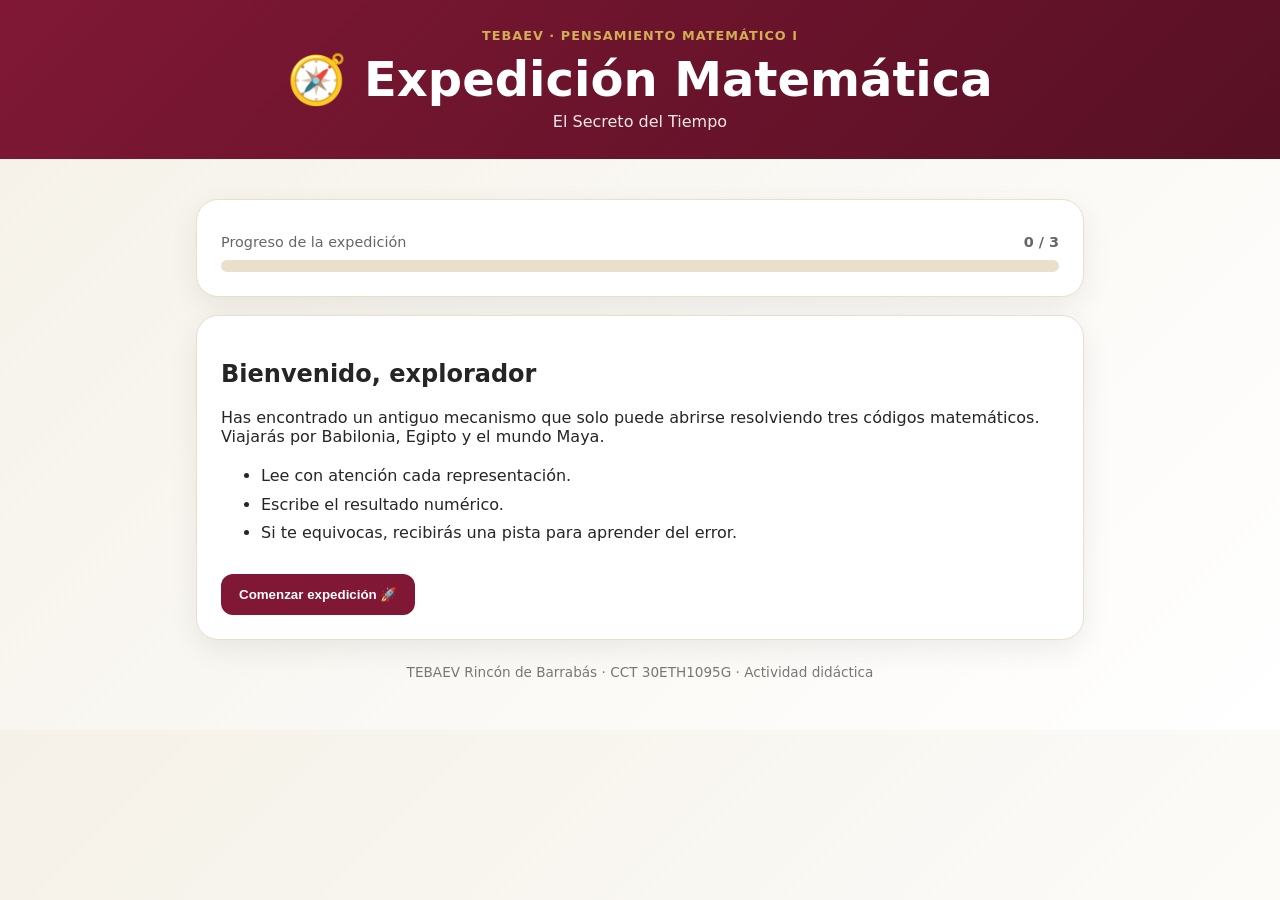
==== expedicion-matematica/index.html @ 827e3366 "Añade actividad independiente: Expedición Matemática" ====
<!doctype html>
<html lang="es">
<head>
<meta charset="utf-8">
<meta name="viewport" content="width=device-width,initial-scale=1">
<title>Expedición Matemática | El Secreto del Tiempo</title>
<style>
:root{--vino:#801835;--oro:#d1ae54;--fondo:#f5f1e8;--texto:#252525;--verde:#2e7d32}
*{box-sizing:border-box}body{margin:0;font-family:system-ui,-apple-system,Segoe UI,Arial,sans-serif;background:linear-gradient(135deg,#f5f1e8,#fff);color:var(--texto)}
header{background:linear-gradient(135deg,var(--vino),#571024);color:#fff;padding:28px 18px;text-align:center}
header .tag{color:var(--oro);font-weight:800;letter-spacing:.08em;text-transform:uppercase;font-size:.8rem}
header h1{margin:8px 0 4px;font-size:clamp(1.8rem,5vw,3rem)}header p{margin:0;opacity:.9}
.wrap{max-width:920px;margin:auto;padding:22px 16px 50px}.card{background:#fff;border-radius:22px;padding:24px;margin:18px 0;box-shadow:0 10px 30px #00000012;border:1px solid #eadfc9}
.progress{height:12px;background:#eadfc9;border-radius:99px;overflow:hidden}.bar{height:100%;width:0;background:linear-gradient(90deg,var(--vino),var(--oro));transition:.35s}
.meta{display:flex;justify-content:space-between;gap:12px;margin:10px 0;color:#666;font-size:.9rem}
.symbols{font-size:2.2rem;text-align:center;letter-spacing:.18em;background:#faf7ef;padding:18px;border-radius:15px;margin:18px 0}
input{width:100%;padding:14px;border:2px solid #ddd;border-radius:12px;font-size:1.1rem}
button{border:0;border-radius:12px;padding:13px 18px;font-weight:800;cursor:pointer;background:var(--vino);color:#fff;margin-top:10px}button:hover{filter:brightness(1.08)}button.secondary{background:#eee;color:#333}
.feedback{margin-top:14px;padding:13px;border-radius:12px;display:none}.ok{background:#e8f5e9;color:#205d23}.bad{background:#ffebee;color:#8a1c2a}
.hidden{display:none}.hint{color:#6a5a25;background:#fff8d9;padding:12px;border-radius:12px;margin-top:12px}
footer{text-align:center;color:#777;font-size:.85rem;margin-top:24px}
ul{line-height:1.8}
</style>
</head>
<body>
<header><div class="tag">TEBAEV · Pensamiento Matemático I</div><h1>🧭 Expedición Matemática</h1><p>El Secreto del Tiempo</p></header>
<div class="wrap">
<div class="card"><div class="meta"><span>Progreso de la expedición</span><strong id="counter">0 / 3</strong></div><div class="progress"><div class="bar" id="bar"></div></div></div>
<section class="card" id="intro">
<h2>Bienvenido, explorador</h2>
<p>Has encontrado un antiguo mecanismo que solo puede abrirse resolviendo tres códigos matemáticos. Viajarás por Babilonia, Egipto y el mundo Maya.</p>
<ul><li>Lee con atención cada representación.</li><li>Escribe el resultado numérico.</li><li>Si te equivocas, recibirás una pista para aprender del error.</li></ul>
<button onclick="start()">Comenzar expedición 🚀</button>
</section>
<section class="card hidden" id="ch1">
<h2>🏺 Cámara I · Babilonia</h2><p>Los símbolos representan decenas y unidades:</p>
<div class="symbols">&lt; &lt; &lt; &lt; &nbsp; T T</div>
<p><strong>Clave:</strong> cada &lt; vale 10 y cada T vale 1.</p>
<input id="a1" inputmode="numeric" placeholder="¿Cuál es el número?">
<button onclick="check(1,42)">Descifrar</button><button class="secondary" onclick="hint(1)">Pista</button>
<div id="f1" class="feedback"></div><div id="h1" class="hint hidden">Piensa: 4 grupos de 10 + 2 unidades.</div>
</section>
<section class="card hidden" id="ch2">
<h2>𓂀 Cámara II · Egipto</h2><p>Descifra los jeroglíficos con estos valores:</p>
<div class="symbols">𓆼𓆼𓆼 &nbsp; 𓍢𓍢 &nbsp; 𓏤𓏤𓏤𓏤𓏤</div>
<p><strong>Clave:</strong> 𓆼 = 1000 · 𓍢 = 100 · 𓏤 = 1</p>
<input id="a2" inputmode="numeric" placeholder="¿Cuál es el número?">
<button onclick="check(2,3205)">Descifrar</button><button class="secondary" onclick="hint(2)">Pista</button>
<div id="f2" class="feedback"></div><div id="h2" class="hint hidden">Suma 3 miles + 2 centenas + 5 unidades.</div>
</section>
<section class="card hidden" id="ch3">
<h2>🌽 Cámara III · Maya</h2><p>En el sistema maya, un punto vale 1 y una barra vale 5.</p>
<div class="symbols">• • • • &nbsp; ━ ━</div>
<input id="a3" inputmode="numeric" placeholder="¿Cuál es el número?">
<button onclick="check(3,14)">Descifrar</button><button class="secondary" onclick="hint(3)">Pista</button>
<div id="f3" class="feedback"></div><div id="h3" class="hint hidden">Suma 4 puntos y 2 barras de 5.</div>
</section>
<section class="card hidden" id="final">
<h2>🔐 Código final</h2><p>Usa el <strong>último dígito</strong> de cada respuesta:</p><div class="symbols">Babilonia → Egipto → Maya</div>
<input id="code" inputmode="numeric" maxlength="3" placeholder="Código de 3 dígitos">
<button onclick="finish()">Abrir portal</button><div id="ff" class="feedback"></div>
</section>
<section class="card hidden" id="win">
<h2>🏆 ¡Expedición completada!</h2><p>Has reconstruido el código <strong>254</strong> y abierto el portal.</p>
<p>Tu resultado demuestra que puedes interpretar diferentes formas de representar cantidades y convertirlas a lenguaje matemático.</p>
<button onclick="location.reload()">Repetir expedición</button>
</section>
<footer>TEBAEV Rincón de Barrabás · CCT 30ETH1095G · Actividad didáctica</footer>
</div>
<script>
let solved=0;
function show(id){document.querySelectorAll('section.card').forEach(x=>x.classList.add('hidden'));document.getElementById(id).classList.remove('hidden');}
function start(){show('ch1');update()}
function update(){document.getElementById('counter').textContent=solved+' / 3';document.getElementById('bar').style.width=(solved/3*100)+'%'}
function hint(n){document.getElementById('h'+n).classList.remove('hidden')}
function check(n,answer){
 const v=document.getElementById('a'+n).value.trim(), f=document.getElementById('f'+n);
 f.style.display='block';
 if(v===String(answer)){f.className='feedback ok';f.textContent='✓ Correcto. Has descifrado esta cámara.'; if(!document.getElementById('ch'+n).dataset.done){document.getElementById('ch'+n).dataset.done='1';solved++;update();setTimeout(()=>show(n<3?'ch'+(n+1):'final'),450)}}
 else {f.className='feedback bad';f.textContent='Todavía no. Revisa el valor de cada símbolo y vuelve a intentarlo.'}
}
function finish(){
 const f=document.getElementById('ff');
 if(document.getElementById('code').value.trim()==='254'){f.className='feedback ok';f.style.display='block';f.textContent='✓ Código correcto. ¡Portal abierto!';setTimeout(()=>show('win'),500)}
 else{f.className='feedback bad';f.style.display='block';f.textContent='Código incorrecto. Usa los últimos dígitos de 42, 3205 y 14.'}
}
</script>
</body>
</html>
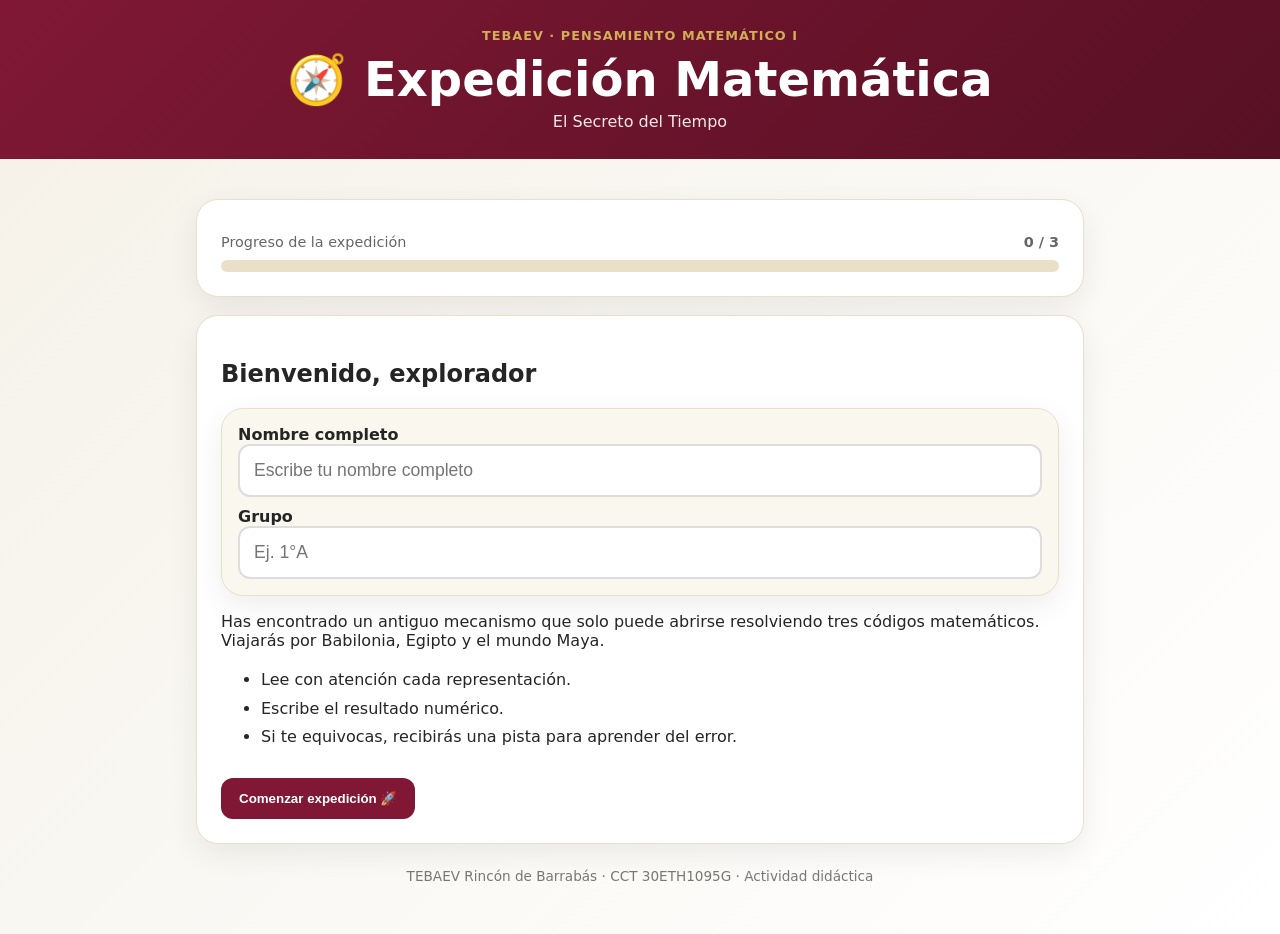
==== commit cbe582cd: "Integra registro y puntaje en Expedición Matemática" ====
--- a/expedicion-matematica/index.html
+++ b/expedicion-matematica/index.html
@@ -27,7 +27,7 @@
 <div class="wrap">
 <div class="card"><div class="meta"><span>Progreso de la expedición</span><strong id="counter">0 / 3</strong></div><div class="progress"><div class="bar" id="bar"></div></div></div>
 <section class="card" id="intro">
-<h2>Bienvenido, explorador</h2>
+<h2>Bienvenido, explorador</h2><div class="card" style="margin:12px 0;padding:16px;background:#faf7ef"><label><strong>Nombre completo</strong></label><input id="studentName" placeholder="Escribe tu nombre completo"><label style="display:block;margin-top:10px"><strong>Grupo</strong></label><input id="studentGroup" placeholder="Ej. 1°A"></div>
 <p>Has encontrado un antiguo mecanismo que solo puede abrirse resolviendo tres códigos matemáticos. Viajarás por Babilonia, Egipto y el mundo Maya.</p>
 <ul><li>Lee con atención cada representación.</li><li>Escribe el resultado numérico.</li><li>Si te equivocas, recibirás una pista para aprender del error.</li></ul>
 <button onclick="start()">Comenzar expedición 🚀</button>
@@ -68,22 +68,22 @@
 <footer>TEBAEV Rincón de Barrabás · CCT 30ETH1095G · Actividad didáctica</footer>
 </div>
 <script>
-let solved=0;
+let solved=0, errors=0, hints=0, startTime=0, elapsed='';
 function show(id){document.querySelectorAll('section.card').forEach(x=>x.classList.add('hidden'));document.getElementById(id).classList.remove('hidden');}
-function start(){show('ch1');update()}
+function start(){const n=document.getElementById('studentName').value.trim(),g=document.getElementById('studentGroup').value.trim();if(!n||!g){alert('Escribe tu nombre completo y grupo antes de comenzar.');return}startTime=Date.now();show('ch1');update()}
 function update(){document.getElementById('counter').textContent=solved+' / 3';document.getElementById('bar').style.width=(solved/3*100)+'%'}
-function hint(n){document.getElementById('h'+n).classList.remove('hidden')}
+function hint(n){hints++;document.getElementById('h'+n).classList.remove('hidden')}
 function check(n,answer){
  const v=document.getElementById('a'+n).value.trim(), f=document.getElementById('f'+n);
  f.style.display='block';
  if(v===String(answer)){f.className='feedback ok';f.textContent='✓ Correcto. Has descifrado esta cámara.'; if(!document.getElementById('ch'+n).dataset.done){document.getElementById('ch'+n).dataset.done='1';solved++;update();setTimeout(()=>show(n<3?'ch'+(n+1):'final'),450)}}
- else {f.className='feedback bad';f.textContent='Todavía no. Revisa el valor de cada símbolo y vuelve a intentarlo.'}
+ else {errors++;f.className='feedback bad';f.textContent='Todavía no. Revisa el valor de cada símbolo y vuelve a intentarlo.'}
 }
 function finish(){
  const f=document.getElementById('ff');
  if(document.getElementById('code').value.trim()==='254'){f.className='feedback ok';f.style.display='block';f.textContent='✓ Código correcto. ¡Portal abierto!';setTimeout(()=>show('win'),500)}
- else{f.className='feedback bad';f.style.display='block';f.textContent='Código incorrecto. Usa los últimos dígitos de 42, 3205 y 14.'}
+ else{errors++;f.className='feedback bad';f.style.display='block';f.textContent='Código incorrecto. Usa los últimos dígitos de 42, 3205 y 14.'}
 }
-</script>
+function sendResult(){const name=document.getElementById('studentName').value.trim(),group=document.getElementById('studentGroup').value.trim();const secs=Math.floor((Date.now()-startTime)/1000);elapsed=String(Math.floor(secs/60)).padStart(2,'0')+':'+String(secs%60).padStart(2,'0');const score=Math.max(0,100-(errors*5)-(hints*3));document.getElementById('scoreBox').textContent=score+' / 100';document.getElementById('resultDetails').textContent='Alumno: '+name+' · Grupo: '+group+' · Cámaras: '+solved+'/3 · Errores: '+errors+' · Pistas: '+hints+' · Tiempo: '+elapsed;window.open('https://docs.google.com/forms/d/e/1FAIpQLSdgmHXCTjRgWCTnxmLgVIkXNhdl--kZ5do4KoiUcARNP8htWA/viewform','_blank')}\n</script>
 </body>
 </html>
